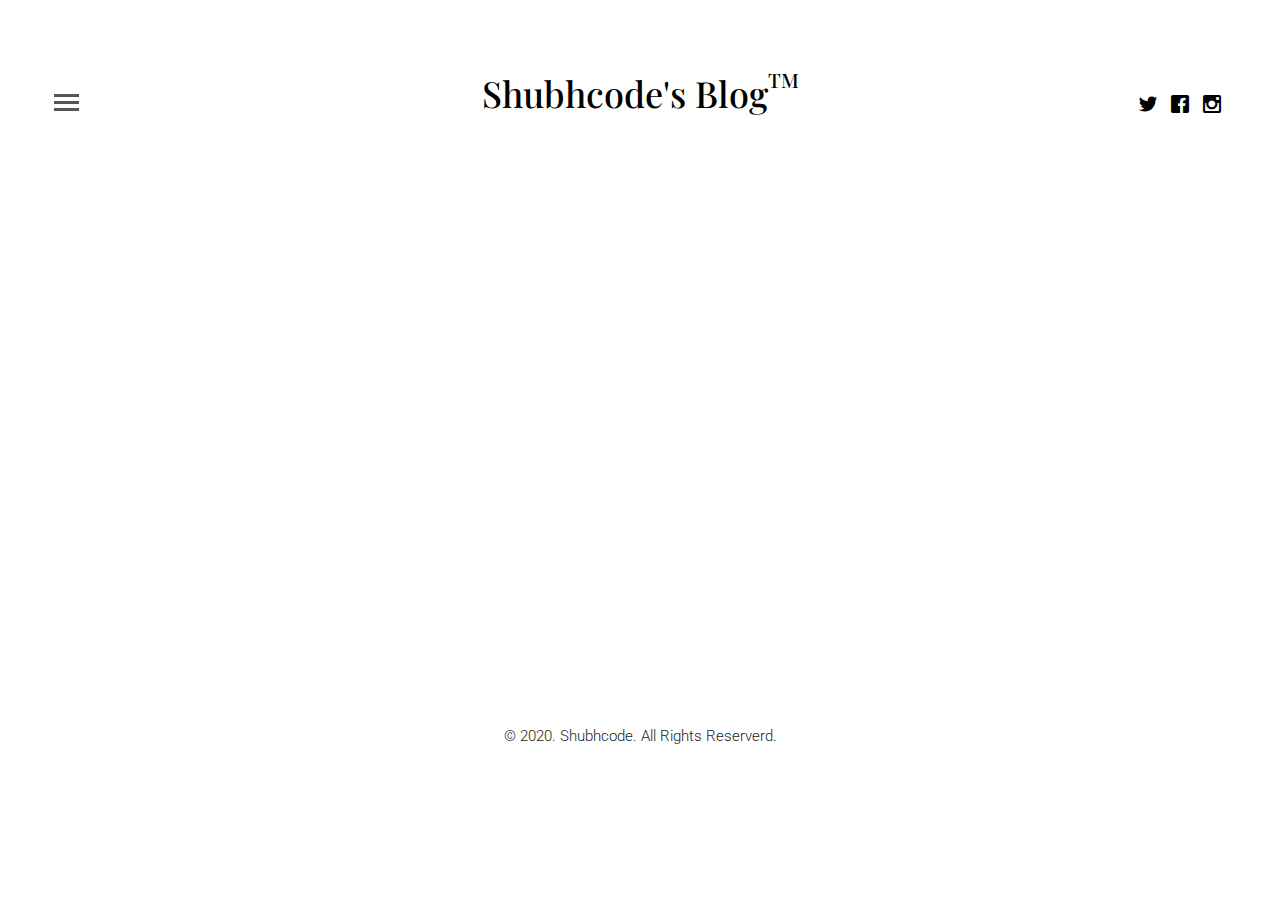
==== index.html @ 15801d8a "first commit" ====
<!DOCTYPE html>
<!--[if lt IE 7]>      <html class="no-js lt-ie9 lt-ie8 lt-ie7"> <![endif]-->
<!--[if IE 7]>         <html class="no-js lt-ie9 lt-ie8"> <![endif]-->
<!--[if IE 8]>         <html class="no-js lt-ie9"> <![endif]-->
<!--[if gt IE 8]><!--> <html class="no-js"> <!--<![endif]-->
	<head>
	<meta charset="utf-8">
	<meta http-equiv="X-UA-Compatible" content="IE=edge">
	<title>Shubhcode's Blog</title>
	<meta name="viewport" content="width=device-width, initial-scale=1">
	<meta name="description" content="Free HTML5 Template by FREEHTML5.CO" />
	<meta name="keywords" content="free html5, free template, free bootstrap, html5, css3, mobile first, responsive" />
	<meta name="author" content="FREEHTML5.CO" />

  <!-- 
	//////////////////////////////////////////////////////

	FREE HTML5 TEMPLATE 
	DESIGNED & DEVELOPED by FREEHTML5.CO
		
	Website: 		http://freehtml5.co/
	Email: 			info@freehtml5.co
	Twitter: 		http://twitter.com/fh5co
	Facebook: 		https://www.facebook.com/fh5co

	//////////////////////////////////////////////////////
	 -->

  	<!-- Facebook and Twitter integration -->
	<meta property="og:title" content=""/>
	<meta property="og:image" content=""/>
	<meta property="og:url" content=""/>
	<meta property="og:site_name" content=""/>
	<meta property="og:description" content=""/>
	<meta name="twitter:title" content="" />
	<meta name="twitter:image" content="" />
	<meta name="twitter:url" content="" />
	<meta name="twitter:card" content="" />

	<!-- Place favicon.ico and apple-touch-icon.png in the root directory -->
	<link rel="shortcut icon" href="favicon.ico">
	<!-- Google Fonts -->
	<link href='http://fonts.googleapis.com/css?family=Playfair+Display:400,700,400italic|Roboto:400,300,700' rel='stylesheet' type='text/css'>
	<!-- Animate -->
	<link rel="stylesheet" href="css/animate.css">
	<!-- Icomoon -->
	<link rel="stylesheet" href="css/icomoon.css">
	<!-- Bootstrap  -->
	<link rel="stylesheet" href="css/bootstrap.css">

	<link rel="stylesheet" href="css/style.css">


	<!-- Modernizr JS -->
	<script src="js/modernizr-2.6.2.min.js"></script>
	<!-- FOR IE9 below -->
	<!--[if lt IE 9]>
	<script src="js/respond.min.js"></script>
	<![endif]-->

	</head>
	<body>
	<div id="fh5co-offcanvas">
		<a href="#" class="fh5co-close-offcanvas js-fh5co-close-offcanvas"><span><i class="icon-cross3"></i> <span>Close</span></span></a>
		<div class="fh5co-bio">
			<figure>
				<img src="images/avatar.jpg" alt="Free HTML5 Bootstrap Template" class="img-responsive">
			</figure>
			<h3 class="heading">About Me</h3>
			<h2>Shubhankar Mahajan</h2>
			<p>Love Coding</p>
			<ul class="fh5co-social">
				<li><a href="#"><i class="icon-twitter"></i></a></li>
				<li><a href="#"><i class="icon-facebook"></i></a></li>
				<li><a href="#"><i class="icon-instagram"></i></a></li>
			</ul>
		</div>

		<div class="fh5co-menu">
			<div class="fh5co-box">
				<h3 class="heading">Categories</h3>
				<ul>
					<li><a href="#">Android</a></li>
					<li><a href="#">Technology</a></li>
				</ul>
			</div>
			<div class="fh5co-box">
				<h3 class="heading">Search</h3>
				<form action="#">
					<div class="form-group">
						<input type="text" class="form-control" placeholder="Type a keyword">
					</div>
				</form>
			</div>
		</div>
	</div>
	<!-- END #fh5co-offcanvas -->
	<header id="fh5co-header">
		
		<div class="container-fluid">

			<div class="row">
				<a href="#" class="js-fh5co-nav-toggle fh5co-nav-toggle"><i></i></a>
				<ul class="fh5co-social">
					<li><a href=""><i class="icon-twitter"></i></a></li>
					<li><a href="#"><i class="icon-facebook"></i></a></li>
					<li><a href="https://www.instagram.com/shubhcode/"><i class="icon-instagram"></i></a></li>
				</ul>
				<div class="col-lg-12 col-md-12 text-center">
					<h1 id="fh5co-logo"><a href="index.html">Shubhcode's Blog<sup>TM</sup></a></h1>
				</div>

			</div>
		
		</div>

	</header>
	<!-- END #fh5co-header -->
	<div class="container-fluid">
		<div class="row fh5co-post-entry">
			<article class="col-lg-3 col-md-3 col-sm-3 col-xs-6 col-xxs-12 animate-box">
				<figure>
					<a href="single.html"><img src="https://i.ytimg.com/vi/ugCBldVoEeY/maxresdefault.jpg" alt="Image" class="img-responsive"></a>
				</figure>
				<span class="fh5co-meta"><a href="single.html">Android</a></span>
				<h2 class="fh5co-article-title"><a href="single.html">How to upload android project on github</a></h2>
				<span class="fh5co-meta fh5co-date">April 6th, 2020</span>
			</article>

			<article class="col-lg-3 col-md-3 col-sm-3 col-xs-6 col-xxs-12 animate-box">
				<figure>
					<a href="single.html"><img src="https://firebase.google.com/images/social.png" alt="Image" class="img-responsive"></a>
				</figure>
				<span class="fh5co-meta"><a href="single.html">Android</a></span>
				<h2 class="fh5co-article-title"><a href="single.html">Google Login with Firebase - Android Studio </a></h2>
				<span class="fh5co-meta fh5co-date">April 6th, 2020</span>
			</article>

			<div class="clearfix visible-xs-block"></div>

			
		</div>
	</div>

	<footer id="fh5co-footer">
		<p><small>&copy; 2020. Shubhcode. All Rights Reserverd. <br> </small></p>
	</footer>


	
	<!-- jQuery -->
	<script src="js/jquery.min.js"></script>
	<!-- jQuery Easing -->
	<script src="js/jquery.easing.1.3.js"></script>
	<!-- Bootstrap -->
	<script src="js/bootstrap.min.js"></script>
	<!-- Waypoints -->
	<script src="js/jquery.waypoints.min.js"></script>
	<!-- Main JS -->
	<script src="js/main.js"></script>

	</body>
</html>
---- css/icomoon.css ----
@font-face {
    font-family: 'icomoon';
    src:    url('../fonts/icomoon/icomoon.eot?85cwyn');
    src:    url('../fonts/icomoon/icomoon.eot?85cwyn#iefix') format('embedded-opentype'),
        url('../fonts/icomoon/icomoon.ttf?85cwyn') format('truetype'),
        url('../fonts/icomoon/icomoon.woff?85cwyn') format('woff'),
        url('../fonts/icomoon/icomoon.svg?85cwyn#icomoon') format('svg');
    font-weight: normal;
    font-style: normal;
}

[class^="icon-"], [class*=" icon-"] {
    /* use !important to prevent issues with browser extensions that change fonts */
    font-family: 'icomoon' !important;
    speak: none;
    font-style: normal;
    font-weight: normal;
    font-variant: normal;
    text-transform: none;
    line-height: 1;

    /* Better Font Rendering =========== */
    -webkit-font-smoothing: antialiased;
    -moz-osx-font-smoothing: grayscale;
}

.icon-add-to-list:before {
    content: "\e900";
}
.icon-classic-computer:before {
    content: "\e901";
}
.icon-controller-fast-backward:before {
    content: "\e902";
}
.icon-creative-commons-attribution:before {
    content: "\e903";
}
.icon-creative-commons-noderivs:before {
    content: "\e904";
}
.icon-creative-commons-noncommercial-eu:before {
    content: "\e905";
}
.icon-creative-commons-noncommercial-us:before {
    content: "\e906";
}
.icon-creative-commons-public-domain:before {
    content: "\e907";
}
.icon-creative-commons-remix:before {
    content: "\e908";
}
.icon-creative-commons-share:before {
    content: "\e909";
}
.icon-creative-commons-sharealike:before {
    content: "\e90a";
}
.icon-creative-commons:before {
    content: "\e90b";
}
.icon-document-landscape:before {
    content: "\e90c";
}
.icon-remove-user:before {
    content: "\e90d";
}
.icon-warning:before {
    content: "\e90e";
}
.icon-arrow-bold-down:before {
    content: "\e90f";
}
.icon-arrow-bold-left:before {
    content: "\e910";
}
.icon-arrow-bold-right:before {
    content: "\e911";
}
.icon-arrow-bold-up:before {
    content: "\e912";
}
.icon-arrow-down:before {
    content: "\e913";
}
.icon-arrow-left:before {
    content: "\e914";
}
.icon-arrow-long-down:before {
    content: "\e915";
}
.icon-arrow-long-left:before {
    content: "\e916";
}
.icon-arrow-long-right:before {
    content: "\e917";
}
.icon-arrow-long-up:before {
    content: "\e918";
}
.icon-arrow-right:before {
    content: "\e919";
}
.icon-arrow-up:before {
    content: "\e91a";
}
.icon-arrow-with-circle-down:before {
    content: "\e91b";
}
.icon-arrow-with-circle-left:before {
    content: "\e91c";
}
.icon-arrow-with-circle-right:before {
    content: "\e91d";
}
.icon-arrow-with-circle-up:before {
    content: "\e91e";
}
.icon-bookmark:before {
    content: "\e91f";
}
.icon-bookmarks:before {
    content: "\e920";
}
.icon-chevron-down:before {
    content: "\e921";
}
.icon-chevron-left:before {
    content: "\e922";
}
.icon-chevron-right:before {
    content: "\e923";
}
.icon-chevron-small-down:before {
    content: "\e924";
}
.icon-chevron-small-left:before {
    content: "\e925";
}
.icon-chevron-small-right:before {
    content: "\e926";
}
.icon-chevron-small-up:before {
    content: "\e927";
}
.icon-chevron-thin-down:before {
    content: "\e928";
}
.icon-chevron-thin-left:before {
    content: "\e929";
}
.icon-chevron-thin-right:before {
    content: "\e92a";
}
.icon-chevron-thin-up:before {
    content: "\e92b";
}
.icon-chevron-up:before {
    content: "\e92c";
}
.icon-chevron-with-circle-down:before {
    content: "\e92d";
}
.icon-chevron-with-circle-left:before {
    content: "\e92e";
}
.icon-chevron-with-circle-right:before {
    content: "\e92f";
}
.icon-chevron-with-circle-up:before {
    content: "\e930";
}
.icon-cloud:before {
    content: "\e931";
}
.icon-controller-fast-forward:before {
    content: "\e932";
}
.icon-controller-jump-to-start:before {
    content: "\e933";
}
.icon-controller-next:before {
    content: "\e934";
}
.icon-controller-paus:before {
    content: "\e935";
}
.icon-controller-play:before {
    content: "\e936";
}
.icon-controller-record:before {
    content: "\e937";
}
.icon-controller-stop:before {
    content: "\e938";
}
.icon-controller-volume:before {
    content: "\e939";
}
.icon-dot-single:before {
    content: "\e93a";
}
.icon-dots-three-horizontal:before {
    content: "\e93b";
}
.icon-dots-three-vertical:before {
    content: "\e93c";
}
.icon-dots-two-horizontal:before {
    content: "\e93d";
}
.icon-dots-two-vertical:before {
    content: "\e93e";
}
.icon-download:before {
    content: "\e93f";
}
.icon-emoji-flirt:before {
    content: "\e940";
}
.icon-flow-branch:before {
    content: "\e941";
}
.icon-flow-cascade:before {
    content: "\e942";
}
.icon-flow-line:before {
    content: "\e943";
}
.icon-flow-parallel:before {
    content: "\e944";
}
.icon-flow-tree:before {
    content: "\e945";
}
.icon-install:before {
    content: "\e946";
}
.icon-layers:before {
    content: "\e947";
}
.icon-open-book:before {
    content: "\e948";
}
.icon-resize-100:before {
    content: "\e949";
}
.icon-resize-full-screen:before {
    content: "\e94a";
}
.icon-save:before {
    content: "\e94b";
}
.icon-select-arrows:before {
    content: "\e94c";
}
.icon-sound-mute:before {
    content: "\e94d";
}
.icon-sound:before {
    content: "\e94e";
}
.icon-trash:before {
    content: "\e94f";
}
.icon-triangle-down:before {
    content: "\e950";
}
.icon-triangle-left:before {
    content: "\e951";
}
.icon-triangle-right:before {
    content: "\e952";
}
.icon-triangle-up:before {
    content: "\e953";
}
.icon-uninstall:before {
    content: "\e954";
}
.icon-upload-to-cloud:before {
    content: "\e955";
}
.icon-upload:before {
    content: "\e956";
}
.icon-add-user:before {
    content: "\e957";
}
.icon-address:before {
    content: "\e958";
}
.icon-adjust:before {
    content: "\e959";
}
.icon-air:before {
    content: "\e95a";
}
.icon-aircraft-landing:before {
    content: "\e95b";
}
.icon-aircraft-take-off:before {
    content: "\e95c";
}
.icon-aircraft:before {
    content: "\e95d";
}
.icon-align-bottom:before {
    content: "\e95e";
}
.icon-align-horizontal-middle:before {
    content: "\e95f";
}
.icon-align-left:before {
    content: "\e960";
}
.icon-align-right:before {
    content: "\e961";
}
.icon-align-top:before {
    content: "\e962";
}
.icon-align-vertical-middle:before {
    content: "\e963";
}
.icon-archive:before {
    content: "\e964";
}
.icon-area-graph:before {
    content: "\e965";
}
.icon-attachment:before {
    content: "\e966";
}
.icon-awareness-ribbon:before {
    content: "\e967";
}
.icon-back-in-time:before {
    content: "\e968";
}
.icon-back:before {
    content: "\e969";
}
.icon-bar-graph:before {
    content: "\e96a";
}
.icon-battery:before {
    content: "\e96b";
}
.icon-beamed-note:before {
    content: "\e96c";
}
.icon-bell:before {
    content: "\e96d";
}
.icon-blackboard:before {
    content: "\e96e";
}
.icon-block:before {
    content: "\e96f";
}
.icon-book:before {
    content: "\e970";
}
.icon-bowl:before {
    content: "\e971";
}
.icon-box:before {
    content: "\e972";
}
.icon-briefcase:before {
    content: "\e973";
}
.icon-browser:before {
    content: "\e974";
}
.icon-brush:before {
    content: "\e975";
}
.icon-bucket:before {
    content: "\e976";
}
.icon-cake:before {
    content: "\e977";
}
.icon-calculator:before {
    content: "\e978";
}
.icon-calendar:before {
    content: "\e979";
}
.icon-camera:before {
    content: "\e97a";
}
.icon-ccw:before {
    content: "\e97b";
}
.icon-chat:before {
    content: "\e97c";
}
.icon-check:before {
    content: "\e97d";
}
.icon-circle-with-cross:before {
    content: "\e97e";
}
.icon-circle-with-minus:before {
    content: "\e97f";
}
.icon-circle-with-plus:before {
    content: "\e980";
}
.icon-circle:before {
    content: "\e981";
}
.icon-circular-graph:before {
    content: "\e982";
}
.icon-clapperboard:before {
    content: "\e983";
}
.icon-clipboard:before {
    content: "\e984";
}
.icon-clock:before {
    content: "\e985";
}
.icon-code:before {
    content: "\e986";
}
.icon-cog:before {
    content: "\e987";
}
.icon-colours:before {
    content: "\e988";
}
.icon-compass:before {
    content: "\e989";
}
.icon-copy:before {
    content: "\e98a";
}
.icon-credit-card:before {
    content: "\e98b";
}
.icon-credit:before {
    content: "\e98c";
}
.icon-cross:before {
    content: "\e98d";
}
.icon-cup:before {
    content: "\e98e";
}
.icon-cw:before {
    content: "\e98f";
}
.icon-cycle:before {
    content: "\e990";
}
.icon-database:before {
    content: "\e991";
}
.icon-dial-pad:before {
    content: "\e992";
}
.icon-direction:before {
    content: "\e993";
}
.icon-document:before {
    content: "\e994";
}
.icon-documents:before {
    content: "\e995";
}
.icon-drink:before {
    content: "\e996";
}
.icon-drive:before {
    content: "\e997";
}
.icon-drop:before {
    content: "\e998";
}
.icon-edit:before {
    content: "\e999";
}
.icon-email:before {
    content: "\e99a";
}
.icon-emoji-happy:before {
    content: "\e99b";
}
.icon-emoji-neutral:before {
    content: "\e99c";
}
.icon-emoji-sad:before {
    content: "\e99d";
}
.icon-erase:before {
    content: "\e99e";
}
.icon-eraser:before {
    content: "\e99f";
}
.icon-export:before {
    content: "\e9a0";
}
.icon-eye:before {
    content: "\e9a1";
}
.icon-feather:before {
    content: "\e9a2";
}
.icon-flag:before {
    content: "\e9a3";
}
.icon-flash:before {
    content: "\e9a4";
}
.icon-flashlight:before {
    content: "\e9a5";
}
.icon-flat-brush:before {
    content: "\e9a6";
}
.icon-folder-images:before {
    content: "\e9a7";
}
.icon-folder-music:before {
    content: "\e9a8";
}
.icon-folder-video:before {
    content: "\e9a9";
}
.icon-folder:before {
    content: "\e9aa";
}
.icon-forward:before {
    content: "\e9ab";
}
.icon-funnel:before {
    content: "\e9ac";
}
.icon-game-controller:before {
    content: "\e9ad";
}
.icon-gauge:before {
    content: "\e9ae";
}
.icon-globe:before {
    content: "\e9af";
}
.icon-graduation-cap:before {
    content: "\e9b0";
}
.icon-grid:before {
    content: "\e9b1";
}
.icon-hair-cross:before {
    content: "\e9b2";
}
.icon-hand:before {
    content: "\e9b3";
}
.icon-heart-outlined:before {
    content: "\e9b4";
}
.icon-heart:before {
    content: "\e9b5";
}
.icon-help-with-circle:before {
    content: "\e9b6";
}
.icon-help:before {
    content: "\e9b7";
}
.icon-home:before {
    content: "\e9b8";
}
.icon-hour-glass:before {
    content: "\e9b9";
}
.icon-image-inverted:before {
    content: "\e9ba";
}
.icon-image:before {
    content: "\e9bb";
}
.icon-images:before {
    content: "\e9bc";
}
.icon-inbox:before {
    content: "\e9bd";
}
.icon-infinity:before {
    content: "\e9be";
}
.icon-info-with-circle:before {
    content: "\e9bf";
}
.icon-info:before {
    content: "\e9c0";
}
.icon-key:before {
    content: "\e9c1";
}
.icon-keyboard:before {
    content: "\e9c2";
}
.icon-lab-flask:before {
    content: "\e9c3";
}
.icon-landline:before {
    content: "\e9c4";
}
.icon-language:before {
    content: "\e9c5";
}
.icon-laptop:before {
    content: "\e9c6";
}
.icon-leaf:before {
    content: "\e9c7";
}
.icon-level-down:before {
    content: "\e9c8";
}
.icon-level-up:before {
    content: "\e9c9";
}
.icon-lifebuoy:before {
    content: "\e9ca";
}
.icon-light-bulb:before {
    content: "\e9cb";
}
.icon-light-down:before {
    content: "\e9cc";
}
.icon-light-up:before {
    content: "\e9cd";
}
.icon-line-graph:before {
    content: "\e9ce";
}
.icon-link:before {
    content: "\e9cf";
}
.icon-list:before {
    content: "\e9d0";
}
.icon-location-pin:before {
    content: "\e9d1";
}
.icon-location:before {
    content: "\e9d2";
}
.icon-lock-open:before {
    content: "\e9d3";
}
.icon-lock:before {
    content: "\e9d4";
}
.icon-log-out:before {
    content: "\e9d5";
}
.icon-login:before {
    content: "\e9d6";
}
.icon-loop:before {
    content: "\e9d7";
}
.icon-magnet:before {
    content: "\e9d8";
}
.icon-magnifying-glass:before {
    content: "\e9d9";
}
.icon-mail:before {
    content: "\e9da";
}
.icon-man:before {
    content: "\e9db";
}
.icon-map:before {
    content: "\e9dc";
}
.icon-mask:before {
    content: "\e9dd";
}
.icon-medal:before {
    content: "\e9de";
}
.icon-megaphone:before {
    content: "\e9df";
}
.icon-menu:before {
    content: "\e9e0";
}
.icon-message:before {
    content: "\e9e1";
}
.icon-mic:before {
    content: "\e9e2";
}
.icon-minus:before {
    content: "\e9e3";
}
.icon-mobile:before {
    content: "\e9e4";
}
.icon-modern-mic:before {
    content: "\e9e5";
}
.icon-moon:before {
    content: "\e9e6";
}
.icon-mouse:before {
    content: "\e9e7";
}
.icon-music:before {
    content: "\e9e8";
}
.icon-network:before {
    content: "\e9e9";
}
.icon-new-message:before {
    content: "\e9ea";
}
.icon-new:before {
    content: "\e9eb";
}
.icon-news:before {
    content: "\e9ec";
}
.icon-note:before {
    content: "\e9ed";
}
.icon-notification:before {
    content: "\e9ee";
}
.icon-old-mobile:before {
    content: "\e9ef";
}
.icon-old-phone:before {
    content: "\e9f0";
}
.icon-palette:before {
    content: "\e9f1";
}
.icon-paper-plane:before {
    content: "\e9f2";
}
.icon-pencil:before {
    content: "\e9f3";
}
.icon-phone:before {
    content: "\e9f4";
}
.icon-pie-chart:before {
    content: "\e9f5";
}
.icon-pin:before {
    content: "\e9f6";
}
.icon-plus:before {
    content: "\e9f7";
}
.icon-popup:before {
    content: "\e9f8";
}
.icon-power-plug:before {
    content: "\e9f9";
}
.icon-price-ribbon:before {
    content: "\e9fa";
}
.icon-price-tag:before {
    content: "\e9fb";
}
.icon-print:before {
    content: "\e9fc";
}
.icon-progress-empty:before {
    content: "\e9fd";
}
.icon-progress-full:before {
    content: "\e9fe";
}
.icon-progress-one:before {
    content: "\e9ff";
}
.icon-progress-two:before {
    content: "\ea00";
}
.icon-publish:before {
    content: "\ea01";
}
.icon-quote:before {
    content: "\ea02";
}
.icon-radio:before {
    content: "\ea03";
}
.icon-reply-all:before {
    content: "\ea04";
}
.icon-reply:before {
    content: "\ea05";
}
.icon-retweet:before {
    content: "\ea06";
}
.icon-rocket:before {
    content: "\ea07";
}
.icon-round-brush:before {
    content: "\ea08";
}
.icon-rss:before {
    content: "\ea09";
}
.icon-ruler:before {
    content: "\ea0a";
}
.icon-scissors:before {
    content: "\ea0b";
}
.icon-share-alternitive:before {
    content: "\ea0c";
}
.icon-share:before {
    content: "\ea0d";
}
.icon-shareable:before {
    content: "\ea0e";
}
.icon-shield:before {
    content: "\ea0f";
}
.icon-shop:before {
    content: "\ea10";
}
.icon-shopping-bag:before {
    content: "\ea11";
}
.icon-shopping-basket:before {
    content: "\ea12";
}
.icon-shopping-cart:before {
    content: "\ea13";
}
.icon-shuffle:before {
    content: "\ea14";
}
.icon-signal:before {
    content: "\ea15";
}
.icon-sound-mix:before {
    content: "\ea16";
}
.icon-sports-club:before {
    content: "\ea17";
}
.icon-spreadsheet:before {
    content: "\ea18";
}
.icon-squared-cross:before {
    content: "\ea19";
}
.icon-squared-minus:before {
    content: "\ea1a";
}
.icon-squared-plus:before {
    content: "\ea1b";
}
.icon-star-outlined:before {
    content: "\ea1c";
}
.icon-star:before {
    content: "\ea1d";
}
.icon-stopwatch:before {
    content: "\ea1e";
}
.icon-suitcase:before {
    content: "\ea1f";
}
.icon-swap:before {
    content: "\ea20";
}
.icon-sweden:before {
    content: "\ea21";
}
.icon-switch:before {
    content: "\ea22";
}
.icon-tablet:before {
    content: "\ea23";
}
.icon-tag:before {
    content: "\ea24";
}
.icon-text-document-inverted:before {
    content: "\ea25";
}
.icon-text-document:before {
    content: "\ea26";
}
.icon-text:before {
    content: "\ea27";
}
.icon-thermometer:before {
    content: "\ea28";
}
.icon-thumbs-down:before {
    content: "\ea29";
}
.icon-thumbs-up:before {
    content: "\ea2a";
}
.icon-thunder-cloud:before {
    content: "\ea2b";
}
.icon-ticket:before {
    content: "\ea2c";
}
.icon-time-slot:before {
    content: "\ea2d";
}
.icon-tools:before {
    content: "\ea2e";
}
.icon-traffic-cone:before {
    content: "\ea2f";
}
.icon-tree:before {
    content: "\ea30";
}
.icon-trophy:before {
    content: "\ea31";
}
.icon-tv:before {
    content: "\ea32";
}
.icon-typing:before {
    content: "\ea33";
}
.icon-unread:before {
    content: "\ea34";
}
.icon-untag:before {
    content: "\ea35";
}
.icon-user:before {
    content: "\ea36";
}
.icon-users:before {
    content: "\ea37";
}
.icon-v-card:before {
    content: "\ea38";
}
.icon-video:before {
    content: "\ea39";
}
.icon-vinyl:before {
    content: "\ea3a";
}
.icon-voicemail:before {
    content: "\ea3b";
}
.icon-wallet:before {
    content: "\ea3c";
}
.icon-water:before {
    content: "\ea3d";
}
.icon-px-with-circle:before {
    content: "\ea3e";
}
.icon-px:before {
    content: "\ea3f";
}
.icon-basecamp:before {
    content: "\ea40";
}
.icon-behance:before {
    content: "\ea41";
}
.icon-creative-cloud:before {
    content: "\ea42";
}
.icon-dropbox:before {
    content: "\ea43";
}
.icon-evernote:before {
    content: "\ea44";
}
.icon-flattr:before {
    content: "\ea45";
}
.icon-foursquare:before {
    content: "\ea46";
}
.icon-google-drive:before {
    content: "\ea47";
}
.icon-google-hangouts:before {
    content: "\ea48";
}
.icon-grooveshark:before {
    content: "\ea49";
}
.icon-icloud:before {
    content: "\ea4a";
}
.icon-mixi:before {
    content: "\ea4b";
}
.icon-onedrive:before {
    content: "\ea4c";
}
.icon-paypal:before {
    content: "\ea4d";
}
.icon-picasa:before {
    content: "\ea4e";
}
.icon-qq:before {
    content: "\ea4f";
}
.icon-rdio-with-circle:before {
    content: "\ea50";
}
.icon-renren:before {
    content: "\ea51";
}
.icon-scribd:before {
    content: "\ea52";
}
.icon-sina-weibo:before {
    content: "\ea53";
}
.icon-skype-with-circle:before {
    content: "\ea54";
}
.icon-skype:before {
    content: "\ea55";
}
.icon-slideshare:before {
    content: "\ea56";
}
.icon-smashing:before {
    content: "\ea57";
}
.icon-soundcloud:before {
    content: "\ea58";
}
.icon-spotify-with-circle:before {
    content: "\ea59";
}
.icon-spotify:before {
    content: "\ea5a";
}
.icon-swarm:before {
    content: "\ea5b";
}
.icon-vine-with-circle:before {
    content: "\ea5c";
}
.icon-vine:before {
    content: "\ea5d";
}
.icon-vk-alternitive:before {
    content: "\ea5e";
}
.icon-vk-with-circle:before {
    content: "\ea5f";
}
.icon-vk:before {
    content: "\ea60";
}
.icon-xing-with-circle:before {
    content: "\ea61";
}
.icon-xing:before {
    content: "\ea62";
}
.icon-yelp:before {
    content: "\ea63";
}
.icon-dribbble-with-circle:before {
    content: "\ea64";
}
.icon-dribbble:before {
    content: "\ea65";
}
.icon-facebook-with-circle:before {
    content: "\ea66";
}
.icon-facebook:before {
    content: "\ea67";
}
.icon-flickr-with-circle:before {
    content: "\ea68";
}
.icon-flickr:before {
    content: "\ea69";
}
.icon-github-with-circle:before {
    content: "\ea6a";
}
.icon-github:before {
    content: "\ea6b";
}
.icon-google-with-circle:before {
    content: "\ea6c";
}
.icon-google:before {
    content: "\ea6d";
}
.icon-instagram-with-circle:before {
    content: "\ea6e";
}
.icon-instagram:before {
    content: "\ea6f";
}
.icon-lastfm-with-circle:before {
    content: "\ea70";
}
.icon-lastfm:before {
    content: "\ea71";
}
.icon-linkedin-with-circle:before {
    content: "\ea72";
}
.icon-linkedin:before {
    content: "\ea73";
}
.icon-pinterest-with-circle:before {
    content: "\ea74";
}
.icon-pinterest:before {
    content: "\ea75";
}
.icon-rdio:before {
    content: "\ea76";
}
.icon-stumbleupon-with-circle:before {
    content: "\ea77";
}
.icon-stumbleupon:before {
    content: "\ea78";
}
.icon-tumblr-with-circle:before {
    content: "\ea79";
}
.icon-tumblr:before {
    content: "\ea7a";
}
.icon-twitter-with-circle:before {
    content: "\ea7b";
}
.icon-twitter:before {
    content: "\ea7c";
}
.icon-vimeo-with-circle:before {
    content: "\ea7d";
}
.icon-vimeo:before {
    content: "\ea7e";
}
.icon-youtube-with-circle:before {
    content: "\ea7f";
}
.icon-youtube:before {
    content: "\ea80";
}
.icon-eye3:before {
    content: "\e000";
}
.icon-paper-clip:before {
    content: "\e001";
}
.icon-mail2:before {
    content: "\e002";
}
.icon-toggle:before {
    content: "\e003";
}
.icon-layout:before {
    content: "\e004";
}
.icon-link2:before {
    content: "\e005";
}
.icon-bell3:before {
    content: "\e006";
}
.icon-lock2:before {
    content: "\e007";
}
.icon-unlock:before {
    content: "\e008";
}
.icon-ribbon:before {
    content: "\e009";
}
.icon-image3:before {
    content: "\e010";
}
.icon-signal2:before {
    content: "\e011";
}
.icon-target2:before {
    content: "\e012";
}
.icon-clipboard2:before {
    content: "\e013";
}
.icon-clock3:before {
    content: "\e014";
}
.icon-watch:before {
    content: "\e015";
}
.icon-air-play:before {
    content: "\e016";
}
.icon-camera3:before {
    content: "\e017";
}
.icon-video2:before {
    content: "\e018";
}
.icon-disc:before {
    content: "\e019";
}
.icon-printer2:before {
    content: "\e020";
}
.icon-monitor2:before {
    content: "\e021";
}
.icon-server:before {
    content: "\e022";
}
.icon-cog3:before {
    content: "\e023";
}
.icon-heart3:before {
    content: "\e024";
}
.icon-paragraph:before {
    content: "\e025";
}
.icon-align-justify:before {
    content: "\e026";
}
.icon-align-left2:before {
    content: "\e027";
}
.icon-align-center:before {
    content: "\e028";
}
.icon-align-right2:before {
    content: "\e029";
}
.icon-book3:before {
    content: "\e030";
}
.icon-layers2:before {
    content: "\e031";
}
.icon-stack:before {
    content: "\e032";
}
.icon-stack-2:before {
    content: "\e033";
}
.icon-paper:before {
    content: "\e034";
}
.icon-paper-stack:before {
    content: "\e035";
}
.icon-search2:before {
    content: "\e036";
}
.icon-zoom-in:before {
    content: "\e037";
}
.icon-zoom-out:before {
    content: "\e038";
}
.icon-reply3:before {
    content: "\e039";
}
.icon-circle-plus:before {
    content: "\e040";
}
.icon-circle-minus:before {
    content: "\e041";
}
.icon-circle-check:before {
    content: "\e042";
}
.icon-circle-cross:before {
    content: "\e043";
}
.icon-square-plus:before {
    content: "\e044";
}
.icon-square-minus:before {
    content: "\e045";
}
.icon-square-check:before {
    content: "\e046";
}
.icon-square-cross:before {
    content: "\e047";
}
.icon-microphone2:before {
    content: "\e048";
}
.icon-record:before {
    content: "\e049";
}
.icon-skip-back:before {
    content: "\e050";
}
.icon-rewind:before {
    content: "\e051";
}
.icon-play2:before {
    content: "\e052";
}
.icon-pause:before {
    content: "\e053";
}
.icon-stop:before {
    content: "\e054";
}
.icon-fast-forward2:before {
    content: "\e055";
}
.icon-skip-forward:before {
    content: "\e056";
}
.icon-shuffle2:before {
    content: "\e057";
}
.icon-repeat:before {
    content: "\e058";
}
.icon-folder3:before {
    content: "\e059";
}
.icon-umbrella:before {
    content: "\e060";
}
.icon-moon3:before {
    content: "\e061";
}
.icon-thermometer2:before {
    content: "\e062";
}
.icon-drop2:before {
    content: "\e063";
}
.icon-sun2:before {
    content: "\e064";
}
.icon-cloud3:before {
    content: "\e065";
}
.icon-cloud-upload:before {
    content: "\e066";
}
.icon-cloud-download:before {
    content: "\e067";
}
.icon-upload3:before {
    content: "\e068";
}
.icon-download3:before {
    content: "\e069";
}
.icon-location3:before {
    content: "\e070";
}
.icon-location-2:before {
    content: "\e071";
}
.icon-map2:before {
    content: "\e072";
}
.icon-battery2:before {
    content: "\e073";
}
.icon-head:before {
    content: "\e074";
}
.icon-briefcase2:before {
    content: "\e075";
}
.icon-speech-bubble:before {
    content: "\e076";
}
.icon-anchor:before {
    content: "\e077";
}
.icon-globe2:before {
    content: "\e078";
}
.icon-box3:before {
    content: "\e079";
}
.icon-reload:before {
    content: "\e080";
}
.icon-share2:before {
    content: "\e081";
}
.icon-marquee:before {
    content: "\e082";
}
.icon-marquee-plus:before {
    content: "\e083";
}
.icon-marquee-minus:before {
    content: "\e084";
}
.icon-tag3:before {
    content: "\e085";
}
.icon-power:before {
    content: "\e086";
}
.icon-command:before {
    content: "\e087";
}
.icon-alt:before {
    content: "\e088";
}
.icon-esc:before {
    content: "\e089";
}
.icon-bar-graph2:before {
    content: "\e090";
}
.icon-bar-graph-2:before {
    content: "\e091";
}
.icon-pie-graph:before {
    content: "\e092";
}
.icon-star2:before {
    content: "\e093";
}
.icon-arrow-left2:before {
    content: "\e094";
}
.icon-arrow-right2:before {
    content: "\e095";
}
.icon-arrow-up2:before {
    content: "\e096";
}
.icon-arrow-down2:before {
    content: "\e097";
}
.icon-volume:before {
    content: "\e098";
}
.icon-mute:before {
    content: "\e099";
}
.icon-content-right:before {
    content: "\e100";
}
.icon-content-left:before {
    content: "\e101";
}
.icon-grid2:before {
    content: "\e102";
}
.icon-grid-2:before {
    content: "\e103";
}
.icon-columns:before {
    content: "\e104";
}
.icon-loader:before {
    content: "\e105";
}
.icon-bag:before {
    content: "\e106";
}
.icon-ban:before {
    content: "\e107";
}
.icon-flag3:before {
    content: "\e108";
}
.icon-trash3:before {
    content: "\e109";
}
.icon-expand:before {
    content: "\e110";
}
.icon-contract:before {
    content: "\e111";
}
.icon-maximize:before {
    content: "\e112";
}
.icon-minimize:before {
    content: "\e113";
}
.icon-plus3:before {
    content: "\e114";
}
.icon-minus2:before {
    content: "\e115";
}
.icon-check2:before {
    content: "\e116";
}
.icon-cross3:before {
    content: "\e117";
}
.icon-move:before {
    content: "\e118";
}
.icon-delete:before {
    content: "\e119";
}
.icon-menu2:before {
    content: "\e120";
}
.icon-archive2:before {
    content: "\e121";
}
.icon-inbox2:before {
    content: "\e122";
}
.icon-outbox:before {
    content: "\e123";
}
.icon-file:before {
    content: "\e124";
}
.icon-file-add:before {
    content: "\e125";
}
.icon-file-subtract:before {
    content: "\e126";
}
.icon-help2:before {
    content: "\e127";
}
.icon-open:before {
    content: "\e128";
}
.icon-ellipsis:before {
    content: "\e129";
}
---- css/style.css ----
@font-face {
  font-family: 'icomoon';
  src: url("../fonts/icomoon/icomoon.eot?srf3rx");
  src: url("../fonts/icomoon/icomoon.eot?srf3rx#iefix") format("embedded-opentype"), url("../fonts/icomoon/icomoon.ttf?srf3rx") format("truetype"), url("../fonts/icomoon/icomoon.woff?srf3rx") format("woff"), url("../fonts/icomoon/icomoon.svg?srf3rx#icomoon") format("svg");
  font-weight: normal;
  font-style: normal;
}
html {
  background: #fff;
}

body {
  font-family: "Roboto", arial, sans-serif;
  font-size: 18px;
  font-weight: 300;
  line-height: 1.8;
  color: #222;
  background: #fff;
}
body.fh5co-overflow {
  overflow-x: auto;
}

::-webkit-selection {
  color: #fff;
  background: #f7c873;
}

::-moz-selection {
  color: #fff;
  background: #f7c873;
}

::selection {
  color: #fff;
  background: #f7c873;
}

a {
  color: #f7c873;
  -webkit-transition: 0.5s;
  -o-transition: 0.5s;
  transition: 0.5s;
}
a:hover, a:focus, a:active {
  color: #f3ac2b;
  outline: none;
  text-decoration: none;
}

h1, h2, h3, h4, h5, h6 {
  font-family: "Playfair Display", times, serif;
  color: #000;
}

p {
  margin-bottom: 30px;
}

.btn {
  margin-right: 4px;
  margin-bottom: 4px;
  font-family: "Playfair Display", times, serif;
  font-size: 12px;
  letter-spacing: 2px;
  text-transform: uppercase;
  font-weight: 700;
  -webkit-border-radius: 4px;
  -moz-border-radius: 4px;
  -ms-border-radius: 4px;
  border-radius: 4px;
  -webkit-transition: 0.5s;
  -o-transition: 0.5s;
  transition: 0.5s;
}
.btn.btn-md {
  padding: 10px 20px !important;
}
.btn.btn-lg {
  padding: 18px 36px !important;
}
.btn:hover, .btn:active, .btn:focus {
  box-shadow: none !important;
  outline: none !important;
}

.btn-primary {
  background: #f7c873;
  color: #fff;
  border: 2px solid #f7c873;
}
.btn-primary:hover, .btn-primary:focus, .btn-primary:active {
  background: #f6bf5b !important;
  border-color: #f6bf5b !important;
}
.btn-primary.btn-outline {
  background: transparent;
  color: #f7c873;
  border: 2px solid #f7c873;
}
.btn-primary.btn-outline:hover, .btn-primary.btn-outline:focus, .btn-primary.btn-outline:active {
  background: #f7c873;
  color: #fff;
}

.btn-success {
  background: #58ca7e;
  color: #fff;
  border: 2px solid #58ca7e;
}
.btn-success:hover, .btn-success:focus, .btn-success:active {
  background: #45c46f !important;
  border-color: #45c46f !important;
}
.btn-success.btn-outline {
  background: transparent;
  color: #58ca7e;
  border: 2px solid #58ca7e;
}
.btn-success.btn-outline:hover, .btn-success.btn-outline:focus, .btn-success.btn-outline:active {
  background: #58ca7e;
  color: #fff;
}

.btn-info {
  background: #1784fb;
  color: #fff;
  border: 2px solid #1784fb;
}
.btn-info:hover, .btn-info:focus, .btn-info:active {
  background: #0477f4 !important;
  border-color: #0477f4 !important;
}
.btn-info.btn-outline {
  background: transparent;
  color: #1784fb;
  border: 2px solid #1784fb;
}
.btn-info.btn-outline:hover, .btn-info.btn-outline:focus, .btn-info.btn-outline:active {
  background: #1784fb;
  color: #fff;
}

.btn-warning {
  background: #fed330;
  color: #fff;
  border: 2px solid #fed330;
}
.btn-warning:hover, .btn-warning:focus, .btn-warning:active {
  background: #fece17 !important;
  border-color: #fece17 !important;
}
.btn-warning.btn-outline {
  background: transparent;
  color: #fed330;
  border: 2px solid #fed330;
}
.btn-warning.btn-outline:hover, .btn-warning.btn-outline:focus, .btn-warning.btn-outline:active {
  background: #fed330;
  color: #fff;
}

.btn-danger {
  background: #fb4f59;
  color: #fff;
  border: 2px solid #fb4f59;
}
.btn-danger:hover, .btn-danger:focus, .btn-danger:active {
  background: #fa3641 !important;
  border-color: #fa3641 !important;
}
.btn-danger.btn-outline {
  background: transparent;
  color: #fb4f59;
  border: 2px solid #fb4f59;
}
.btn-danger.btn-outline:hover, .btn-danger.btn-outline:focus, .btn-danger.btn-outline:active {
  background: #fb4f59;
  color: #fff;
}

.btn-outline {
  background: none;
  border: 2px solid gray;
  font-size: 12px;
  letter-spacing: 2px;
  text-transform: uppercase;
  -webkit-transition: 0.3s;
  -o-transition: 0.3s;
  transition: 0.3s;
}
.btn-outline:hover, .btn-outline:focus, .btn-outline:active {
  box-shadow: none;
}

.form-control {
  box-shadow: none;
  background: transparent;
  border: 2px solid rgba(0, 0, 0, 0.1);
  height: 54px;
  font-size: 18px;
  font-weight: 300;
}
.form-control:active, .form-control:focus {
  outline: none;
  box-shadow: none;
  border-color: #f7c873;
}

#fh5co-header {
  padding: 3em 3em;
  float: left;
  width: 100%;
}
@media screen and (max-width: 1200px) {
  #fh5co-header {
    padding-left: 15px;
    padding-right: 15px;
  }
}
@media screen and (max-width: 480px) {
  #fh5co-header {
    padding-bottom: 5em !important;
  }
}
#fh5co-header .fh5co-nav-toggle {
  position: absolute;
  top: 4.2em;
  left: 3em;
  z-index: 99;
}
@media screen and (max-width: 1200px) {
  #fh5co-header .fh5co-nav-toggle {
    top: 4em;
    left: 15px;
  }
}
@media screen and (max-width: 768px) {
  #fh5co-header .fh5co-nav-toggle {
    top: 2.5em;
    left: 15px;
  }
}
#fh5co-header .fh5co-social {
  position: absolute !important;
  right: 3em !important;
  top: 3.2em;
  z-index: 99;
  -webkit-transition: 0.5s;
  -o-transition: 0.5s;
  transition: 0.5s;
}
@media screen and (max-width: 1200px) {
  #fh5co-header .fh5co-social {
    right: 15px !important;
    top: 3.2em;
  }
}
@media screen and (max-width: 768px) {
  #fh5co-header .fh5co-social {
    right: 15px !important;
    top: 1.5em;
  }
}
@media screen and (max-width: 480px) {
  #fh5co-header .fh5co-social {
    right: inherit !important;
    left: inherit !important;
    top: 5em;
    left: 50% !important;
    margin-left: -50px;
  }
}
@media screen and (max-width: 768px) {
  #fh5co-header {
    padding-top: 1.5em;
    padding-bottom: 1.5em;
    padding-left: 15px;
    padding-right: 15px;
  }
}
#fh5co-header #fh5co-logo {
  text-align: center;
}
#fh5co-header #fh5co-logo a {
  color: #000;
}
#fh5co-header #fh5co-logo a sup {
  font-size: 20px;
  top: -20px;
}

.fh5co-post-prev,
.fh5co-post-next {
  position: fixed;
  z-index: 999;
  top: 50%;
  height: 50px;
  margin-top: -25px;
  color: #000;
  text-transform: uppercase;
  font-weight: bold;
  -webkit-transition: 0.5s;
  -o-transition: 0.5s;
  transition: 0.5s;
}
@media screen and (max-width: 768px) {
  .fh5co-post-prev,
  .fh5co-post-next {
    position: relative;
    text-align: center;
    display: -moz-inline-stack;
    display: inline-block;
    zoom: 1;
    *display: inline;
  }
}
.fh5co-post-prev span,
.fh5co-post-next span {
  vertical-align: base;
  width: 100px;
}
.fh5co-post-prev span i,
.fh5co-post-next span i {
  top: 7px;
  position: relative;
  font-size: 30px;
  color: #000;
}

.fh5co-post-prev {
  left: 0;
  margin-left: -25px;
}
.fh5co-post-prev:hover {
  margin-left: 10px;
  color: #000;
}
@media screen and (max-width: 768px) {
  .fh5co-post-prev {
    margin-left: 15px;
    float: left;
  }
}

.fh5co-post-next {
  right: 0;
  margin-right: -25px;
}
.fh5co-post-next:hover {
  margin-right: 10px;
  color: #000;
}
@media screen and (max-width: 768px) {
  .fh5co-post-next {
    margin-right: 15px;
    float: right;
  }
}

.fh5co-post-entry.single-entry .fh5co-article-title {
  font-size: 80px;
}
@media screen and (max-width: 992px) {
  .fh5co-post-entry.single-entry .fh5co-article-title {
    font-size: 56px;
  }
}
@media screen and (max-width: 768px) {
  .fh5co-post-entry.single-entry .fh5co-article-title {
    font-size: 34px;
  }
}
.fh5co-post-entry article {
  text-align: center;
  float: left;
  margin-bottom: 110px;
  padding-left: 3em;
  padding-right: 3em;
}
@media screen and (max-width: 1200px) {
  .fh5co-post-entry article {
    margin-bottom: 80px;
    padding-left: 15px;
    padding-right: 15px;
  }
}
@media screen and (max-width: 992px) {
  .fh5co-post-entry article {
    margin-bottom: 80px;
    padding-left: 15px;
    padding-right: 15px;
  }
}
@media screen and (max-width: 768px) {
  .fh5co-post-entry article {
    margin-bottom: 40px;
    padding-left: 15px;
    padding-right: 15px;
  }
}
.fh5co-post-entry article a img {
  opacity: 1;
  -webkit-transition: 0.5s;
  -o-transition: 0.5s;
  transition: 0.5s;
}
.fh5co-post-entry article a:hover img {
  opacity: .4;
}
.fh5co-post-entry article figure {
  margin-bottom: 30px;
}
.fh5co-post-entry article h2 {
  font-family: "Playfair Display", times, serif;
  font-size: 34px;
  color: #000;
  margin-bottom: 30px;
}
.fh5co-post-entry article h2 a {
  color: #000;
}
@media screen and (max-width: 992px) {
  .fh5co-post-entry article h2 {
    font-size: 26px;
  }
}
@media screen and (max-width: 768px) {
  .fh5co-post-entry article h2 {
    font-size: 24px;
    margin-bottom: 20px;
  }
}
.fh5co-post-entry article .fh5co-meta {
  font-size: 16px;
  font-family: "Roboto", arial, sans-serif;
  color: #999999;
  margin-bottom: 20px;
  display: block;
}
@media screen and (max-width: 480px) {
  .fh5co-post-entry article .fh5co-meta {
    margin-bottom: 10px;
  }
}
.fh5co-post-entry article .fh5co-meta.fh5co-date {
  text-transform: uppercase;
  letter-spacing: 2px;
}
.fh5co-post-entry article .content-article {
  padding-top: 4em;
}
.fh5co-post-entry article .content-article a {
  text-decoration: underline;
}
.fh5co-post-entry article .content-article blockquote {
  border-left: none;
  padding-left: 0;
}
.fh5co-post-entry article .content-article blockquote p {
  font-family: "Playfair Display", times, serif;
  font-size: 27px;
  font-style: italic;
  line-height: 1.5;
}
.fh5co-post-entry article .content-article blockquote p cite {
  padding-top: 20px;
  display: block;
  font-size: 16px;
  font-style: normal;
  color: gray;
}
.fh5co-post-entry article .fh5co-highlight {
  border: 4px solid #f2f2f2;
  padding: 30px;
  width: 100%;
  margin-bottom: 30px;
}
.fh5co-post-entry article .fh5co-highlight.right {
  float: right;
  margin-left: 30px;
}
.fh5co-post-entry article .fh5co-highlight.left {
  float: left;
}
.fh5co-post-entry article .fh5co-highlight h4 {
  font-size: 14px;
  letter-spacing: 2px;
  color: #b3b3b3;
  text-transform: uppercase;
  font-family: "Roboto", arial, sans-serif;
}
.fh5co-post-entry article .fh5co-highlight p {
  font-family: "Playfair Display", times, serif;
  color: #000;
  font-size: 20px;
}

.fh5co-social {
  padding: 0;
  margin: 30px 0 0 0;
  position: relative;
}
.fh5co-social li {
  padding: 0;
  margin: 0;
  list-style: none;
  display: inline;
}
.fh5co-social li a {
  font-size: 20px;
  padding: 4px;
  color: #000;
}

figure figcaption {
  padding-top: 15px;
  font-size: 14px;
  color: #999999;
}

#fh5co-offcanvas {
  background: #fff;
  position: fixed;
  top: 0;
  left: 0;
  bottom: 0;
  width: 700px;
  z-index: 99999;
  overflow-y: auto;
  opacity: 0;
  display: none;
}
@media screen and (max-width: 768px) {
  #fh5co-offcanvas {
    padding-top: 30px;
    width: 270px;
  }
}
#fh5co-offcanvas .fh5co-close-offcanvas {
  position: absolute;
  top: 20px;
  right: 20px;
  font-size: 30px;
  width: 30px;
  overflow: hidden;
  color: #cccccc;
  -webkit-transition: 0.3s;
  -o-transition: 0.3s;
  transition: 0.3s;
}
@media screen and (max-width: 768px) {
  #fh5co-offcanvas .fh5co-close-offcanvas {
    top: 5px;
  }
}
#fh5co-offcanvas .fh5co-close-offcanvas:hover {
  width: 85px;
  color: #000;
}
#fh5co-offcanvas .fh5co-close-offcanvas > span {
  width: 100px;
  display: -moz-inline-stack;
  display: inline-block;
  zoom: 1;
  *display: inline;
}
#fh5co-offcanvas .fh5co-close-offcanvas > span > span {
  top: 7px;
  position: relative;
  font-size: 18px;
  vertical-align: top;
}
#fh5co-offcanvas .fh5co-box {
  float: left;
  margin-bottom: 30px;
  width: 100%;
}
#fh5co-offcanvas .fh5co-menu,
#fh5co-offcanvas .fh5co-bio {
  width: 50%;
  padding: 50px;
}
@media screen and (max-width: 768px) {
  #fh5co-offcanvas .fh5co-menu,
  #fh5co-offcanvas .fh5co-bio {
    width: 100%;
    padding: 30px;
  }
}
#fh5co-offcanvas .fh5co-bio {
  text-align: center;
  float: left;
}
#fh5co-offcanvas .fh5co-bio figure {
  text-align: center;
  display: block;
  margin-bottom: 30px;
}
#fh5co-offcanvas .fh5co-bio img {
  width: 180px;
  margin: 0 auto;
  -webkit-border-radius: 50%;
  -moz-border-radius: 50%;
  -ms-border-radius: 50%;
  border-radius: 50%;
}
#fh5co-offcanvas .fh5co-bio p {
  font-size: 16px;
}
#fh5co-offcanvas .heading {
  font-size: 16px;
  letter-spacing: 2px;
  text-transform: uppercase;
  color: #cccccc;
  margin-bottom: 30px;
}
#fh5co-offcanvas .fh5co-menu {
  float: right;
}
#fh5co-offcanvas .fh5co-menu ul {
  padding: 0;
  margin: 0;
}
#fh5co-offcanvas .fh5co-menu ul li {
  padding: 0;
  margin: 0 0 10px 0;
  list-style: none;
  display: block;
}
#fh5co-offcanvas .fh5co-menu ul li a {
  color: #000;
}

#fh5co-footer {
  padding: 3em 0;
  text-align: center;
}

.js .to-animate, .js
.to-animate-2, .js
.animate-box {
  opacity: 0;
}

.fh5co-nav-toggle {
  width: 25px;
  height: 25px;
  cursor: pointer;
  text-decoration: none;
}
.fh5co-nav-toggle.active i::before, .fh5co-nav-toggle.active i::after {
  background: #f7c873;
}
.fh5co-nav-toggle:hover, .fh5co-nav-toggle:focus, .fh5co-nav-toggle:active {
  outline: none;
  border-bottom: none !important;
}
.fh5co-nav-toggle i {
  position: relative;
  display: -moz-inline-stack;
  display: inline-block;
  zoom: 1;
  *display: inline;
  width: 25px;
  height: 3px;
  color: #535659;
  font: bold 14px/.4 Helvetica;
  text-transform: uppercase;
  text-indent: -55px;
  background: #535659;
  transition: all .2s ease-out;
}
.fh5co-nav-toggle i::before, .fh5co-nav-toggle i::after {
  content: '';
  width: 25px;
  height: 3px;
  background: #535659;
  position: absolute;
  left: 0;
  -webkit-transition: 0.2s;
  -o-transition: 0.2s;
  transition: 0.2s;
}

.fh5co-nav-toggle i::before {
  top: -7px;
}

.fh5co-nav-toggle i::after {
  bottom: -7px;
}

.fh5co-nav-toggle:hover i::before {
  top: -10px;
}

.fh5co-nav-toggle:hover i::after {
  bottom: -10px;
}

.fh5co-nav-toggle.active i {
  background: transparent;
}

.fh5co-nav-toggle.active i::before {
  top: 0;
  -webkit-transform: rotateZ(45deg);
  -moz-transform: rotateZ(45deg);
  -ms-transform: rotateZ(45deg);
  -o-transform: rotateZ(45deg);
  transform: rotateZ(45deg);
}

.fh5co-nav-toggle.active i::after {
  bottom: 0;
  -webkit-transform: rotateZ(-45deg);
  -moz-transform: rotateZ(-45deg);
  -ms-transform: rotateZ(-45deg);
  -o-transform: rotateZ(-45deg);
  transform: rotateZ(-45deg);
}

.fh5co-nav-toggle {
  position: absolute;
  top: 18px;
  left: 0;
  z-index: 21;
  padding: 6px 0 0 0;
  display: block;
  margin: 0 auto;
  display: block;
  height: 44px;
  width: 25px;
  border-bottom: none !important;
}
@media screen and (max-width: 768px) {
  .fh5co-nav-toggle {
    display: block;
  }
}

.fh5co-animated {
  -webkit-animation-duration: .3s;
  animation-duration: .3s;
  -webkit-animation-fill-mode: both;
  animation-fill-mode: both;
}

.rp-b {
  padding-bottom: 40px;
}

.cp-l {
  padding-left: 50px;
}
@media screen and (max-width: 992px) {
  .cp-l {
    padding-left: 15px;
  }
}

.cp-r {
  padding-right: 50px;
}
@media screen and (max-width: 992px) {
  .cp-r {
    padding-right: 15px;
  }
}

@media screen and (max-width: 480px) {
  .col-xxs-12 {
    width: 100%;
    float: none;
  }
}

/*# sourceMappingURL=style.css.map */
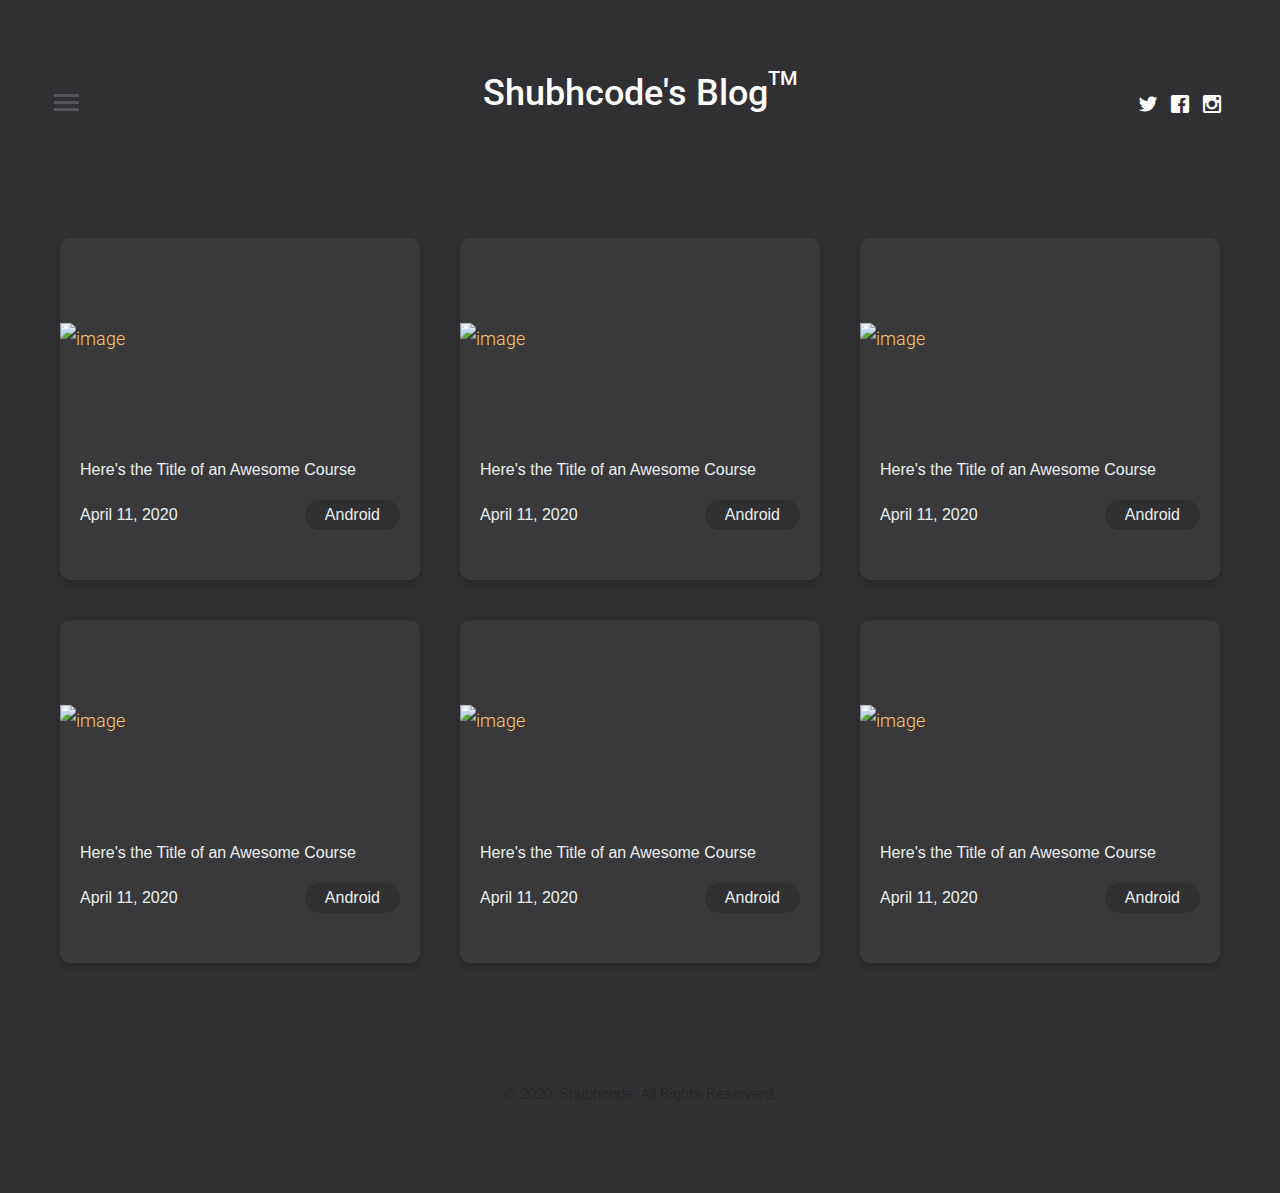
==== commit 6960aba5: "ui-changed" ====
--- a/index.html
+++ b/index.html
@@ -1,8 +1,5 @@
 
 <!DOCTYPE html>
-<!--[if lt IE 7]>      <html class="no-js lt-ie9 lt-ie8 lt-ie7"> <![endif]-->
-<!--[if IE 7]>         <html class="no-js lt-ie9 lt-ie8"> <![endif]-->
-<!--[if IE 8]>         <html class="no-js lt-ie9"> <![endif]-->
 <!--[if gt IE 8]><!--> <html class="no-js"> <!--<![endif]-->
 	<head>
 	<meta charset="utf-8">
@@ -12,20 +9,6 @@
 	<meta name="description" content="Free HTML5 Template by FREEHTML5.CO" />
 	<meta name="keywords" content="free html5, free template, free bootstrap, html5, css3, mobile first, responsive" />
 	<meta name="author" content="FREEHTML5.CO" />
-
-  <!-- 
-	//////////////////////////////////////////////////////
-
-	FREE HTML5 TEMPLATE 
-	DESIGNED & DEVELOPED by FREEHTML5.CO
-		
-	Website: 		http://freehtml5.co/
-	Email: 			info@freehtml5.co
-	Twitter: 		http://twitter.com/fh5co
-	Facebook: 		https://www.facebook.com/fh5co
-
-	//////////////////////////////////////////////////////
-	 -->
 
   	<!-- Facebook and Twitter integration -->
 	<meta property="og:title" content=""/>
@@ -117,31 +100,100 @@
 
 	</header>
 	<!-- END #fh5co-header -->
+
 	<div class="container-fluid">
-		<div class="row fh5co-post-entry">
-			<article class="col-lg-3 col-md-3 col-sm-3 col-xs-6 col-xxs-12 animate-box">
-				<figure>
-					<a href="single.html"><img src="https://i.ytimg.com/vi/ugCBldVoEeY/maxresdefault.jpg" alt="Image" class="img-responsive"></a>
-				</figure>
-				<span class="fh5co-meta"><a href="single.html">Android</a></span>
-				<h2 class="fh5co-article-title"><a href="single.html">How to upload android project on github</a></h2>
-				<span class="fh5co-meta fh5co-date">April 6th, 2020</span>
-			</article>
-
-			<article class="col-lg-3 col-md-3 col-sm-3 col-xs-6 col-xxs-12 animate-box">
-				<figure>
-					<a href="single.html"><img src="https://firebase.google.com/images/social.png" alt="Image" class="img-responsive"></a>
-				</figure>
-				<span class="fh5co-meta"><a href="single.html">Android</a></span>
-				<h2 class="fh5co-article-title"><a href="single.html">Google Login with Firebase - Android Studio </a></h2>
-				<span class="fh5co-meta fh5co-date">April 6th, 2020</span>
-			</article>
-
-			<div class="clearfix visible-xs-block"></div>
-
-			
+		<div class="row fh5co-post-entry">		
 		</div>
 	</div>
+
+	<main>
+      <section class="cards">
+
+        <div class="card">
+          <div class="card__image-container">
+            <a href="https://google.com"><img src="https://images.unsplash.com/photo-1464822759023-fed622ff2c3b?ixlib=rb-1.2.1&ixid=eyJhcHBfaWQiOjEyMDd9&auto=format&fit=crop&w=1200&q=80" alt="image" /></a>
+          </div>
+          <div class="card__content">
+            <p class="card__title text--medium">Here's the Title of an Awesome Course</p>
+            <div class="card__info">
+              <p class="text--medium">April 11, 2020</p>
+              <p class="card__price text--medium">Android</p>
+            </div>
+          </div>
+        </div>
+
+        <div class="card">
+          <div class="card__image-container">
+            <a href="https://google.com"><img src="https://images.unsplash.com/photo-1464822759023-fed622ff2c3b?ixlib=rb-1.2.1&ixid=eyJhcHBfaWQiOjEyMDd9&auto=format&fit=crop&w=1200&q=80" alt="image" /></a>
+          </div>
+          <div class="card__content">
+            <p class="card__title text--medium">Here's the Title of an Awesome Course</p>
+            <div class="card__info">
+              <p class="text--medium">April 11, 2020</p>
+              <p class="card__price text--medium">Android</p>
+            </div>
+          </div>
+        </div>
+
+        <div class="card">
+          <div class="card__image-container">
+            <a href="https://google.com"><img src="https://images.unsplash.com/photo-1464822759023-fed622ff2c3b?ixlib=rb-1.2.1&ixid=eyJhcHBfaWQiOjEyMDd9&auto=format&fit=crop&w=1200&q=80" alt="image" /></a>
+          </div>
+          <div class="card__content">
+            <p class="card__title text--medium">Here's the Title of an Awesome Course</p>
+            <div class="card__info">
+              <p class="text--medium">April 11, 2020</p>
+              <p class="card__price text--medium">Android</p>
+            </div>
+          </div>
+        </div>
+
+        <div class="card">
+          <div class="card__image-container">
+            <a href="https://google.com"><img src="https://images.unsplash.com/photo-1464822759023-fed622ff2c3b?ixlib=rb-1.2.1&ixid=eyJhcHBfaWQiOjEyMDd9&auto=format&fit=crop&w=1200&q=80" alt="image" /></a>
+          </div>
+          <div class="card__content">
+            <p class="card__title text--medium">Here's the Title of an Awesome Course</p>
+            <div class="card__info">
+              <p class="text--medium">April 11, 2020</p>
+              <p class="card__price text--medium">Android</p>
+            </div>
+          </div>
+        </div>
+
+        <div class="card">
+          <div class="card__image-container">
+            <a href="https://google.com"><img src="https://images.unsplash.com/photo-1464822759023-fed622ff2c3b?ixlib=rb-1.2.1&ixid=eyJhcHBfaWQiOjEyMDd9&auto=format&fit=crop&w=1200&q=80" alt="image" /></a>
+          </div>
+          <div class="card__content">
+            <p class="card__title text--medium">Here's the Title of an Awesome Course</p>
+            <div class="card__info">
+              <p class="text--medium">April 11, 2020</p>
+              <p class="card__price text--medium">Android</p>
+            </div>
+          </div>
+        </div>
+
+        <div class="card">
+          <div class="card__image-container">
+            <a href="https://google.com"><img src="https://images.unsplash.com/photo-1464822759023-fed622ff2c3b?ixlib=rb-1.2.1&ixid=eyJhcHBfaWQiOjEyMDd9&auto=format&fit=crop&w=1200&q=80" alt="image" /></a>
+          </div>
+          <div class="card__content">
+            <p class="card__title text--medium">Here's the Title of an Awesome Course</p>
+            <div class="card__info">
+              <p class="text--medium">April 11, 2020</p>
+              <p class="card__price text--medium">Android</p>
+            </div>
+          </div>
+        </div>
+
+
+
+
+        
+        
+      </section>
+    </main>
 
 	<footer id="fh5co-footer">
 		<p><small>&copy; 2020. Shubhcode. All Rights Reserverd. <br> </small></p>
--- a/css/style.css
+++ b/css/style.css
@@ -6,8 +6,15 @@
   font-style: normal;
 }
 html {
-  background: #fff;
-}
+  /* purn website cha backgrnd color */
+  background: #303032;
+}
+
+li {
+  
+     color: #fff;
+}
+
 
 body {
   font-family: "Roboto", arial, sans-serif;
@@ -15,26 +22,12 @@
   font-weight: 300;
   line-height: 1.8;
   color: #222;
-  background: #fff;
+  background: #303032;
 }
 body.fh5co-overflow {
   overflow-x: auto;
 }
 
-::-webkit-selection {
-  color: #fff;
-  background: #f7c873;
-}
-
-::-moz-selection {
-  color: #fff;
-  background: #f7c873;
-}
-
-::selection {
-  color: #fff;
-  background: #f7c873;
-}
 
 a {
   color: #f7c873;
@@ -48,149 +41,9 @@
   text-decoration: none;
 }
 
-h1, h2, h3, h4, h5, h6 {
-  font-family: "Playfair Display", times, serif;
-  color: #000;
-}
 
 p {
   margin-bottom: 30px;
-}
-
-.btn {
-  margin-right: 4px;
-  margin-bottom: 4px;
-  font-family: "Playfair Display", times, serif;
-  font-size: 12px;
-  letter-spacing: 2px;
-  text-transform: uppercase;
-  font-weight: 700;
-  -webkit-border-radius: 4px;
-  -moz-border-radius: 4px;
-  -ms-border-radius: 4px;
-  border-radius: 4px;
-  -webkit-transition: 0.5s;
-  -o-transition: 0.5s;
-  transition: 0.5s;
-}
-.btn.btn-md {
-  padding: 10px 20px !important;
-}
-.btn.btn-lg {
-  padding: 18px 36px !important;
-}
-.btn:hover, .btn:active, .btn:focus {
-  box-shadow: none !important;
-  outline: none !important;
-}
-
-.btn-primary {
-  background: #f7c873;
-  color: #fff;
-  border: 2px solid #f7c873;
-}
-.btn-primary:hover, .btn-primary:focus, .btn-primary:active {
-  background: #f6bf5b !important;
-  border-color: #f6bf5b !important;
-}
-.btn-primary.btn-outline {
-  background: transparent;
-  color: #f7c873;
-  border: 2px solid #f7c873;
-}
-.btn-primary.btn-outline:hover, .btn-primary.btn-outline:focus, .btn-primary.btn-outline:active {
-  background: #f7c873;
-  color: #fff;
-}
-
-.btn-success {
-  background: #58ca7e;
-  color: #fff;
-  border: 2px solid #58ca7e;
-}
-.btn-success:hover, .btn-success:focus, .btn-success:active {
-  background: #45c46f !important;
-  border-color: #45c46f !important;
-}
-.btn-success.btn-outline {
-  background: transparent;
-  color: #58ca7e;
-  border: 2px solid #58ca7e;
-}
-.btn-success.btn-outline:hover, .btn-success.btn-outline:focus, .btn-success.btn-outline:active {
-  background: #58ca7e;
-  color: #fff;
-}
-
-.btn-info {
-  background: #1784fb;
-  color: #fff;
-  border: 2px solid #1784fb;
-}
-.btn-info:hover, .btn-info:focus, .btn-info:active {
-  background: #0477f4 !important;
-  border-color: #0477f4 !important;
-}
-.btn-info.btn-outline {
-  background: transparent;
-  color: #1784fb;
-  border: 2px solid #1784fb;
-}
-.btn-info.btn-outline:hover, .btn-info.btn-outline:focus, .btn-info.btn-outline:active {
-  background: #1784fb;
-  color: #fff;
-}
-
-.btn-warning {
-  background: #fed330;
-  color: #fff;
-  border: 2px solid #fed330;
-}
-.btn-warning:hover, .btn-warning:focus, .btn-warning:active {
-  background: #fece17 !important;
-  border-color: #fece17 !important;
-}
-.btn-warning.btn-outline {
-  background: transparent;
-  color: #fed330;
-  border: 2px solid #fed330;
-}
-.btn-warning.btn-outline:hover, .btn-warning.btn-outline:focus, .btn-warning.btn-outline:active {
-  background: #fed330;
-  color: #fff;
-}
-
-.btn-danger {
-  background: #fb4f59;
-  color: #fff;
-  border: 2px solid #fb4f59;
-}
-.btn-danger:hover, .btn-danger:focus, .btn-danger:active {
-  background: #fa3641 !important;
-  border-color: #fa3641 !important;
-}
-.btn-danger.btn-outline {
-  background: transparent;
-  color: #fb4f59;
-  border: 2px solid #fb4f59;
-}
-.btn-danger.btn-outline:hover, .btn-danger.btn-outline:focus, .btn-danger.btn-outline:active {
-  background: #fb4f59;
-  color: #fff;
-}
-
-.btn-outline {
-  background: none;
-  border: 2px solid gray;
-  font-size: 12px;
-  letter-spacing: 2px;
-  text-transform: uppercase;
-  -webkit-transition: 0.3s;
-  -o-transition: 0.3s;
-  transition: 0.3s;
-}
-.btn-outline:hover, .btn-outline:focus, .btn-outline:active {
-  box-shadow: none;
 }
 
 .form-control {
@@ -210,6 +63,7 @@
 #fh5co-header {
   padding: 3em 3em;
   float: left;
+  background: #303032;
   width: 100%;
 }
 @media screen and (max-width: 1200px) {
@@ -283,80 +137,14 @@
   text-align: center;
 }
 #fh5co-header #fh5co-logo a {
-  color: #000;
+  /* color of shubhcode's blog title in index.html */
+  color: #fff;
 }
 #fh5co-header #fh5co-logo a sup {
   font-size: 20px;
   top: -20px;
 }
 
-.fh5co-post-prev,
-.fh5co-post-next {
-  position: fixed;
-  z-index: 999;
-  top: 50%;
-  height: 50px;
-  margin-top: -25px;
-  color: #000;
-  text-transform: uppercase;
-  font-weight: bold;
-  -webkit-transition: 0.5s;
-  -o-transition: 0.5s;
-  transition: 0.5s;
-}
-@media screen and (max-width: 768px) {
-  .fh5co-post-prev,
-  .fh5co-post-next {
-    position: relative;
-    text-align: center;
-    display: -moz-inline-stack;
-    display: inline-block;
-    zoom: 1;
-    *display: inline;
-  }
-}
-.fh5co-post-prev span,
-.fh5co-post-next span {
-  vertical-align: base;
-  width: 100px;
-}
-.fh5co-post-prev span i,
-.fh5co-post-next span i {
-  top: 7px;
-  position: relative;
-  font-size: 30px;
-  color: #000;
-}
-
-.fh5co-post-prev {
-  left: 0;
-  margin-left: -25px;
-}
-.fh5co-post-prev:hover {
-  margin-left: 10px;
-  color: #000;
-}
-@media screen and (max-width: 768px) {
-  .fh5co-post-prev {
-    margin-left: 15px;
-    float: left;
-  }
-}
-
-.fh5co-post-next {
-  right: 0;
-  margin-right: -25px;
-}
-.fh5co-post-next:hover {
-  margin-right: 10px;
-  color: #000;
-}
-@media screen and (max-width: 768px) {
-  .fh5co-post-next {
-    margin-right: 15px;
-    float: right;
-  }
-}
 
 .fh5co-post-entry.single-entry .fh5co-article-title {
   font-size: 80px;
@@ -374,7 +162,12 @@
 .fh5co-post-entry article {
   text-align: center;
   float: left;
-  margin-bottom: 110px;
+  box-shadow: 0 4px 8px 0 rgba(0,0,0,0.2);
+  transition: 0.3s;
+  border-radius: 15px;
+  background: #181818;
+  border-style: solid;
+  margin-bottom: 50px;
   padding-left: 3em;
   padding-right: 3em;
 }
@@ -414,11 +207,11 @@
 .fh5co-post-entry article h2 {
   font-family: "Playfair Display", times, serif;
   font-size: 34px;
-  color: #000;
+  color: #fff;
   margin-bottom: 30px;
 }
 .fh5co-post-entry article h2 a {
-  color: #000;
+  color: #fff;
 }
 @media screen and (max-width: 992px) {
   .fh5co-post-entry article h2 {
@@ -492,7 +285,7 @@
 }
 .fh5co-post-entry article .fh5co-highlight p {
   font-family: "Playfair Display", times, serif;
-  color: #000;
+  color: #fff;
   font-size: 20px;
 }
 
@@ -510,7 +303,7 @@
 .fh5co-social li a {
   font-size: 20px;
   padding: 4px;
-  color: #000;
+  color: #fff;
 }
 
 figure figcaption {
@@ -520,7 +313,7 @@
 }
 
 #fh5co-offcanvas {
-  background: #fff;
+  background: #121212;
   position: fixed;
   top: 0;
   left: 0;
@@ -556,7 +349,7 @@
 }
 #fh5co-offcanvas .fh5co-close-offcanvas:hover {
   width: 85px;
-  color: #000;
+  color: #fff;
 }
 #fh5co-offcanvas .fh5co-close-offcanvas > span {
   width: 100px;
@@ -629,7 +422,7 @@
   display: block;
 }
 #fh5co-offcanvas .fh5co-menu ul li a {
-  color: #000;
+  color: #fff;
 }
 
 #fh5co-footer {
@@ -640,6 +433,7 @@
 .js .to-animate, .js
 .to-animate-2, .js
 .animate-box {
+  margin-top: 50px;
   opacity: 0;
 }
 
@@ -776,4 +570,120 @@
   }
 }
 
-/*# sourceMappingURL=style.css.map */
+/*  style for cards in index.html , he vegal ahe  */
+
+* {
+  box-sizing: border-box;
+  padding: 0;
+  margin: 0;
+}
+
+body {
+  background-color: #303032;
+}
+
+main {
+  display: grid;
+  grid-template-columns: 1fr repeat(12, minmax(auto, 60px)) 1fr;
+  grid-gap: 40px;
+  padding: 60px 0;
+}
+
+.text--medium {
+  font-family: "Open Sans", sans-serif;
+  font-size: 16px;
+  line-height: 20px;
+  font-weight: 400;
+  color: #ecf0f1;
+}
+
+.cards {
+  grid-column: 2 / span 12;
+  display: grid;
+  grid-template-columns: repeat(12, minmax(auto, 60px));
+  grid-gap: 40px;
+}
+
+.card {
+  grid-column-end: span 4;
+  display: flex;
+  flex-direction: column;
+  background-color: #39393b;
+  border-radius: 10px;
+  box-shadow: 0 4px 8px 0 rgba(0,0,0,0.2);
+  cursor: pointer;
+  transition: all 0.3s ease 0s;
+}
+
+.card:hover {
+  border-radius: 15px;
+  transform: translateY(-20px);
+  box-shadow: 0 8px 16px 0 rgba(0,0,0,0.2);
+}
+
+.card__image-container {
+  width: 100%;
+  padding-top: 56.25%;
+  overflow: hidden;
+  position: relative;
+}
+
+.card__image-container img {
+  width: 100%;
+  position: absolute;
+  top: 50%;
+  left: 50%;
+  transform: translate(-50%, -50%);
+}
+
+.card__content {
+  padding: 20px;
+}
+
+.card__title {
+  margin-bottom: 20px;
+}
+
+.card__info {
+  display: flex;
+  align-self: end;
+  align-items: center;
+}
+
+.card__price {
+  margin-left: auto;
+  padding: 5px 20px;
+  background-color: #303032;
+  border-radius: 20px;
+}
+
+@media only screen and (max-width: 1000px) {
+  .card {
+    grid-column-end: span 6;
+  }
+}
+
+@media only screen and (max-width: 700px) {
+  main {
+    grid-gap: 20px;
+  }
+  .card {
+    grid-column-end: span 12;
+  }
+}
+
+@media only screen and (max-width: 500px) {
+  main {
+    grid-template-columns: 10px repeat(6, 1fr) 10px;
+    grid-gap: 10px;
+  }
+  .cards {
+    grid-column: 2 / span 6;
+    grid-template-columns: repeat(6, 1fr);
+    grid-gap: 20px;
+  }
+  .card {
+    grid-column-end: span 6;
+  }
+}
+
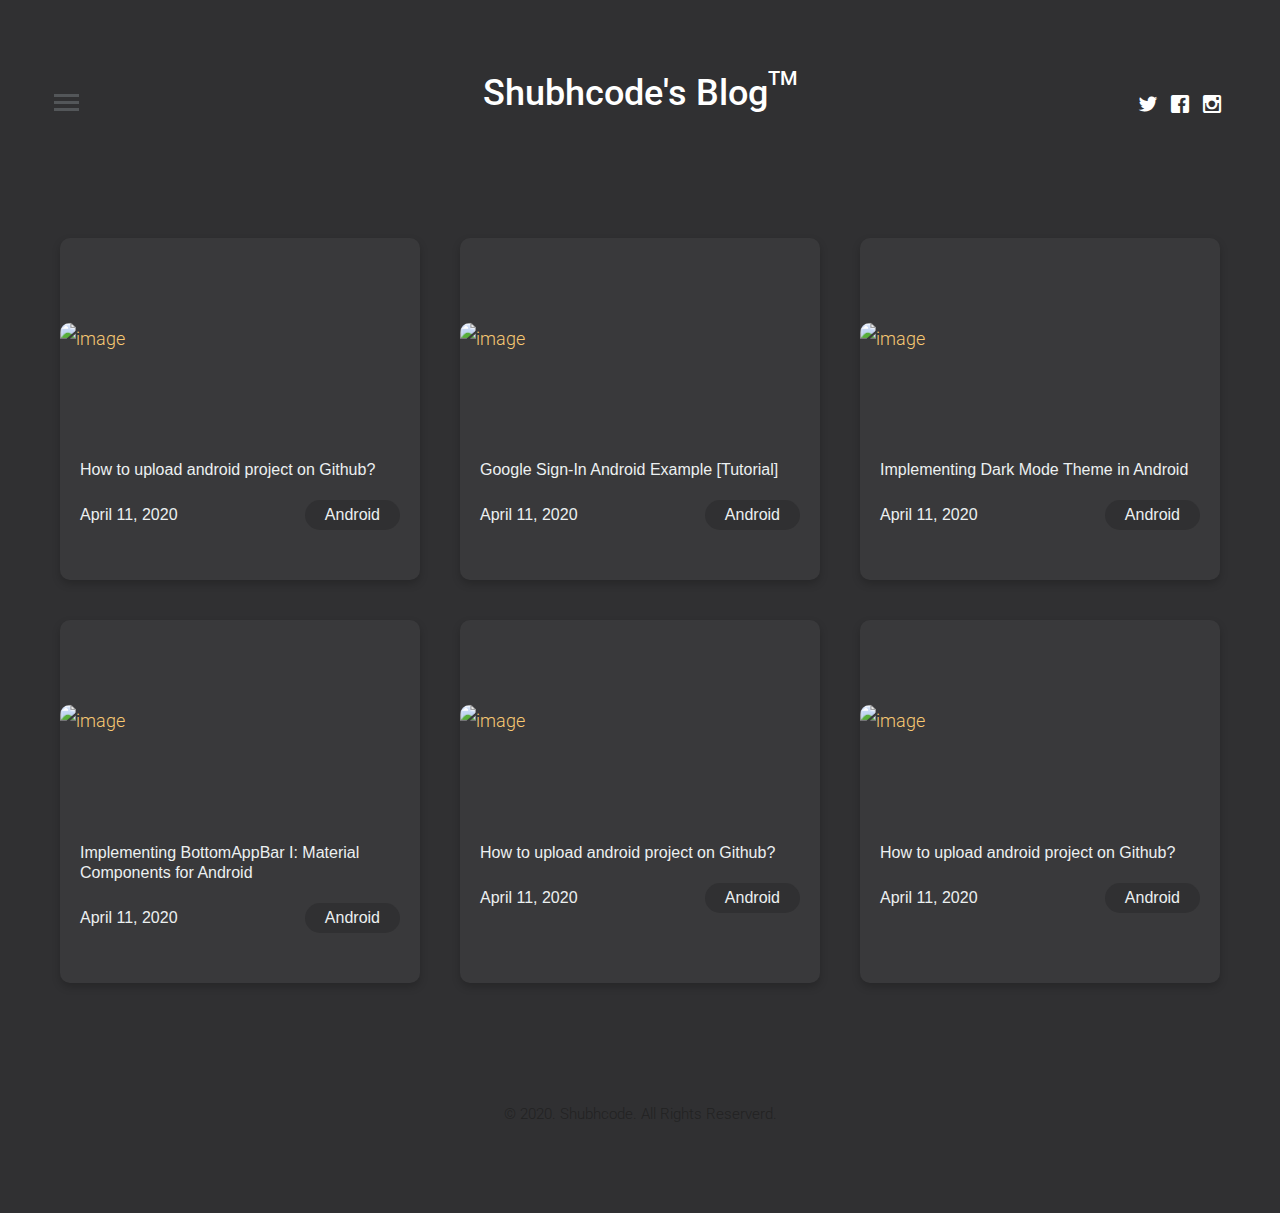
==== commit 4c72f971: "test" ====
--- a/index.html
+++ b/index.html
@@ -6,9 +6,9 @@
 	<meta http-equiv="X-UA-Compatible" content="IE=edge">
 	<title>Shubhcode's Blog</title>
 	<meta name="viewport" content="width=device-width, initial-scale=1">
-	<meta name="description" content="Free HTML5 Template by FREEHTML5.CO" />
-	<meta name="keywords" content="free html5, free template, free bootstrap, html5, css3, mobile first, responsive" />
-	<meta name="author" content="FREEHTML5.CO" />
+	<meta name="description" content="" />
+	<meta name="keywords" content="" />
+	<meta name="author" content="" />
 
   	<!-- Facebook and Twitter integration -->
 	<meta property="og:title" content=""/>
@@ -35,7 +35,7 @@
 	<link rel="stylesheet" href="css/style.css">
 
 
-	<!-- Modernizr JS -->
+	<!-- Modernizr JS ds -->
 	<script src="js/modernizr-2.6.2.min.js"></script>
 	<!-- FOR IE9 below -->
 	<!--[if lt IE 9]>
@@ -54,9 +54,9 @@
 			<h2>Shubhankar Mahajan</h2>
 			<p>Love Coding</p>
 			<ul class="fh5co-social">
-				<li><a href="#"><i class="icon-twitter"></i></a></li>
-				<li><a href="#"><i class="icon-facebook"></i></a></li>
-				<li><a href="#"><i class="icon-instagram"></i></a></li>
+				<li><a href="https://twitter.com/Shubhcode"><i class="icon-twitter"></i></a></li>
+				<li><a href="https://www.facebook.com/shubhankar.mahajan.56"><i class="icon-facebook"></i></a></li>
+				<li><a href="https://www.instagram.com/shubhcode/"><i class="icon-instagram"></i></a></li>
 			</ul>
 		</div>
 
@@ -86,8 +86,8 @@
 			<div class="row">
 				<a href="#" class="js-fh5co-nav-toggle fh5co-nav-toggle"><i></i></a>
 				<ul class="fh5co-social">
-					<li><a href=""><i class="icon-twitter"></i></a></li>
-					<li><a href="#"><i class="icon-facebook"></i></a></li>
+					<li><a href="https://twitter.com/Shubhcode"><i class="icon-twitter"></i></a></li>
+					<li><a href="https://www.facebook.com/shubhankar.mahajan.56"><i class="icon-facebook"></i></a></li>
 					<li><a href="https://www.instagram.com/shubhcode/"><i class="icon-instagram"></i></a></li>
 				</ul>
 				<div class="col-lg-12 col-md-12 text-center">
@@ -111,86 +111,81 @@
 
         <div class="card">
           <div class="card__image-container">
-            <a href="https://google.com"><img src="https://images.unsplash.com/photo-1464822759023-fed622ff2c3b?ixlib=rb-1.2.1&ixid=eyJhcHBfaWQiOjEyMDd9&auto=format&fit=crop&w=1200&q=80" alt="image" /></a>
-          </div>
-          <div class="card__content">
-            <p class="card__title text--medium">Here's the Title of an Awesome Course</p>
-            <div class="card__info">
-              <p class="text--medium">April 11, 2020</p>
-              <p class="card__price text--medium">Android</p>
-            </div>
-          </div>
-        </div>
-
-        <div class="card">
-          <div class="card__image-container">
-            <a href="https://google.com"><img src="https://images.unsplash.com/photo-1464822759023-fed622ff2c3b?ixlib=rb-1.2.1&ixid=eyJhcHBfaWQiOjEyMDd9&auto=format&fit=crop&w=1200&q=80" alt="image" /></a>
-          </div>
-          <div class="card__content">
-            <p class="card__title text--medium">Here's the Title of an Awesome Course</p>
-            <div class="card__info">
-              <p class="text--medium">April 11, 2020</p>
-              <p class="card__price text--medium">Android</p>
-            </div>
-          </div>
-        </div>
-
-        <div class="card">
-          <div class="card__image-container">
-            <a href="https://google.com"><img src="https://images.unsplash.com/photo-1464822759023-fed622ff2c3b?ixlib=rb-1.2.1&ixid=eyJhcHBfaWQiOjEyMDd9&auto=format&fit=crop&w=1200&q=80" alt="image" /></a>
-          </div>
-          <div class="card__content">
-            <p class="card__title text--medium">Here's the Title of an Awesome Course</p>
-            <div class="card__info">
-              <p class="text--medium">April 11, 2020</p>
-              <p class="card__price text--medium">Android</p>
-            </div>
-          </div>
-        </div>
-
-        <div class="card">
-          <div class="card__image-container">
-            <a href="https://google.com"><img src="https://images.unsplash.com/photo-1464822759023-fed622ff2c3b?ixlib=rb-1.2.1&ixid=eyJhcHBfaWQiOjEyMDd9&auto=format&fit=crop&w=1200&q=80" alt="image" /></a>
-          </div>
-          <div class="card__content">
-            <p class="card__title text--medium">Here's the Title of an Awesome Course</p>
-            <div class="card__info">
-              <p class="text--medium">April 11, 2020</p>
-              <p class="card__price text--medium">Android</p>
-            </div>
-          </div>
-        </div>
-
-        <div class="card">
-          <div class="card__image-container">
-            <a href="https://google.com"><img src="https://images.unsplash.com/photo-1464822759023-fed622ff2c3b?ixlib=rb-1.2.1&ixid=eyJhcHBfaWQiOjEyMDd9&auto=format&fit=crop&w=1200&q=80" alt="image" /></a>
-          </div>
-          <div class="card__content">
-            <p class="card__title text--medium">Here's the Title of an Awesome Course</p>
-            <div class="card__info">
-              <p class="text--medium">April 11, 2020</p>
-              <p class="card__price text--medium">Android</p>
-            </div>
-          </div>
-        </div>
-
-        <div class="card">
-          <div class="card__image-container">
-            <a href="https://google.com"><img src="https://images.unsplash.com/photo-1464822759023-fed622ff2c3b?ixlib=rb-1.2.1&ixid=eyJhcHBfaWQiOjEyMDd9&auto=format&fit=crop&w=1200&q=80" alt="image" /></a>
-          </div>
-          <div class="card__content">
-            <p class="card__title text--medium">Here's the Title of an Awesome Course</p>
-            <div class="card__info">
-              <p class="text--medium">April 11, 2020</p>
-              <p class="card__price text--medium">Android</p>
-            </div>
-          </div>
-        </div>
-
-
-
-
-        
+            <a href="https://google.com"><img src="https://i.ytimg.com/vi/ugCBldVoEeY/maxresdefault.jpg" alt="image" style="border-radius: 10px;" /></a>
+          </div>
+          <div class="card__content">
+            <p class="card__title text--medium">How to upload android project on Github?</p>
+            <div class="card__info">
+              <p class="text--medium">April 11, 2020</p>
+              <p class="card__price text--medium">Android</p>
+            </div>
+          </div>
+        </div>
+
+        <div class="card">
+          <div class="card__image-container">
+            <a href="https://google.com"><img src="https://miro.medium.com/max/2550/1*KBv1WuT91V-Mzjqe26UQBw.png" alt="image" style="border-radius: 10px;" /></a>
+          </div>
+          <div class="card__content">
+            <p class="card__title text--medium">Google Sign-In Android Example [Tutorial]</p>
+            <div class="card__info">
+              <p class="text--medium">April 11, 2020</p>
+              <p class="card__price text--medium">Android</p>
+            </div>
+          </div>
+        </div>
+
+        <div class="card">
+          <div class="card__image-container">
+            <a href="https://google.com"><img src="https://s3.ap-south-1.amazonaws.com/mindorks-server-uploads/banner-dark-mode.png" alt="image" style="border-radius: 10px;" /></a>
+          </div>
+          <div class="card__content">
+            <p class="card__title text--medium">Implementing Dark Mode Theme in Android</p>
+            <div class="card__info">
+              <p class="text--medium">April 11, 2020</p>
+              <p class="card__price text--medium">Android</p>
+            </div>
+          </div>
+        </div>
+
+        <div class="card">
+          <div class="card__image-container">
+            <a href="https://google.com"><img src="https://miro.medium.com/max/2000/1*dxZwAKChaEyw54yMZ5aLHg.png" alt="image" style="border-radius: 10px;" /></a>
+          </div>
+          <div class="card__content">
+            <p class="card__title text--medium">Implementing BottomAppBar I: Material Components for Android</p>
+            <div class="card__info">
+              <p class="text--medium">April 11, 2020</p>
+              <p class="card__price text--medium">Android</p>
+            </div>
+          </div>
+        </div>
+
+        <div class="card">
+          <div class="card__image-container">
+            <a href="https://google.com"><img src="https://i.ytimg.com/vi/ugCBldVoEeY/maxresdefault.jpg" alt="image" style="border-radius: 10px;" /></a>
+          </div>
+          <div class="card__content">
+            <p class="card__title text--medium">How to upload android project on Github?</p>
+            <div class="card__info">
+              <p class="text--medium">April 11, 2020</p>
+              <p class="card__price text--medium">Android</p>
+            </div>
+          </div>
+        </div>
+
+        <div class="card">
+          <div class="card__image-container">
+            <a href="https://google.com"><img src="https://i.ytimg.com/vi/ugCBldVoEeY/maxresdefault.jpg" alt="image" style="border-radius: 10px;" /></a>
+          </div>
+          <div class="card__content">
+            <p class="card__title text--medium">How to upload android project on Github?</p>
+            <div class="card__info">
+              <p class="text--medium">April 11, 2020</p>
+              <p class="card__price text--medium">Android</p>
+            </div>
+          </div>
+        </div>
         
       </section>
     </main>
